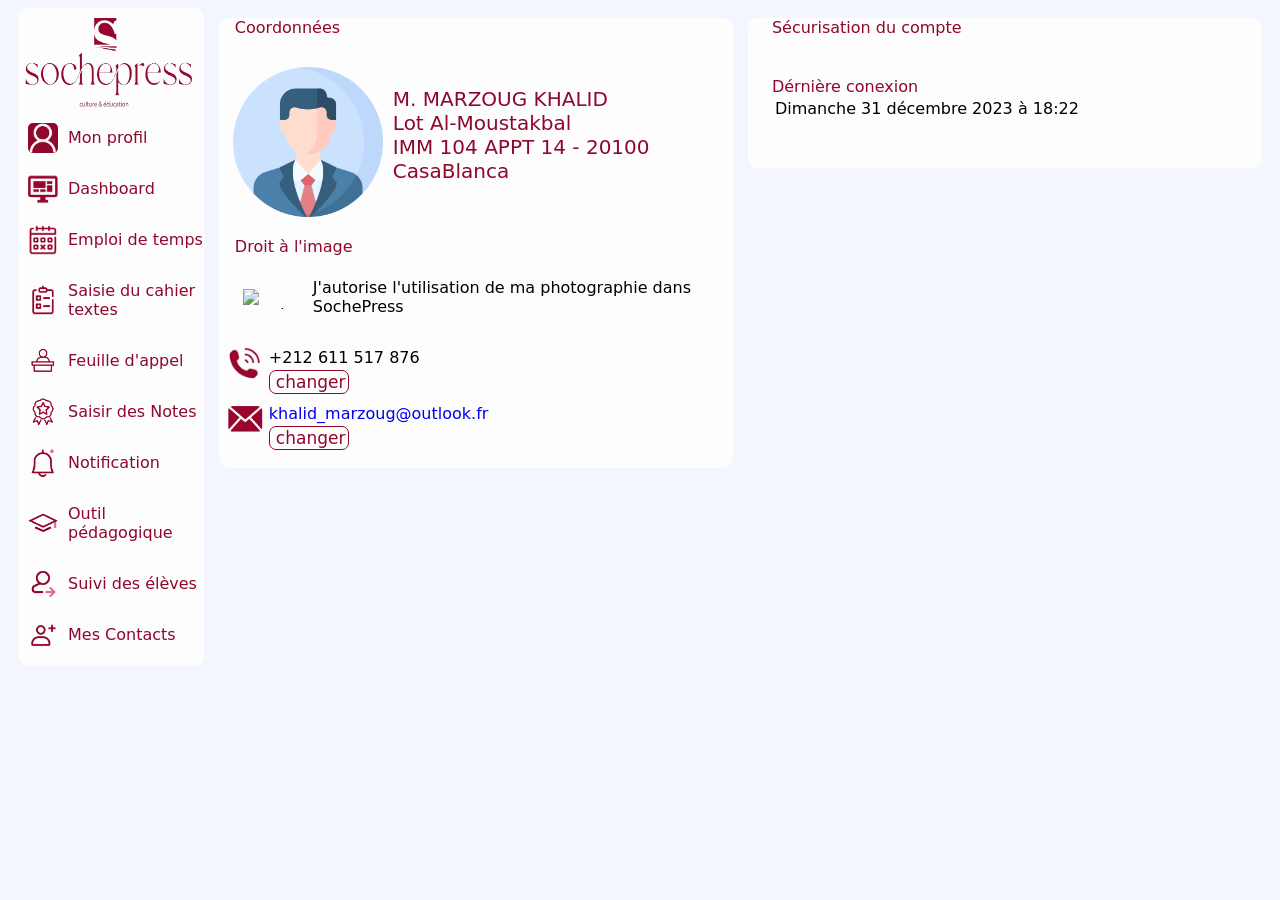
==== sochepress.html @ 2ebf4123 "first commit" ====
<!DOCTYPE html>
<html lang="en">
  <head>
    <meta charset="UTF-8" />
    <meta name="viewport" content="width=device-width, initial-scale=1.0" />
    <link rel="stylesheet" href="sochepress.css" />
    <title>Profil</title>
  </head>
  <body>
    <div class="asidemain">
      <aside>
        <a href="main.html"
          ><img class="logo" src="sochepress-logo.png" alt="Logo"
        /></a>
        <div class="choix">
          <div>
            <img class="box" src="iloveimg-resized/profil1.png" alt="Profil" />
            <a href="sochepress.html"><p>Mon profil</p></a>
          </div>
          <div>
            <img class="box1" src="iloveimg-resized/dash.png" alt="Dashboard" />
            <a href="pages/dashboard.html"><p>Dashboard</p></a>
          </div>
          <div>
            <img class="box1" src="iloveimg-resized/emploi.png" alt="Emploi" />
            <a href="pages/emploi.html"><p>Emploi de temps</p></a>
          </div>
          <div>
            <img class="box1" src="iloveimg-resized/cahier.png" alt="Cahier" />
            <a href="pages/cahier.html"
              ><p>
                Saisie du cahier <br />
                textes
              </p></a
            >
          </div>
          <div>
            <img class="box1" src="iloveimg-resized/appel.png" alt="Lappel" />
            <a href="pages/appel.html"><p>Feuille d'appel</p></a>
          </div>
          <div>
            <img class="box1" src="iloveimg-resized/notes.png" alt="Notes" />
            <a href="pages/notes.html"><p>Saisir des Notes</p></a>
          </div>
          <div>
            <img
              class="box1"
              src="iloveimg-resized/notif.png"
              alt="Notification"
            />
            <a href="pages/notif.html"><p>Notification</p></a>
          </div>
          <div>
            <img class="box1" src="iloveimg-resized/outil.png" alt="Outil" />
            <a href="pages/outil.html"><p>Outil pédagogique</p></a>
          </div>
          <div>
            <img class="box1" src="iloveimg-resized/suivi.png" alt="Suivi" />
            <a href="pages/suivi.html"><p>Suivi des élèves</p></a>
          </div>
          <div>
            <img
              class="box1"
              src="iloveimg-resized/contact.png"
              alt="Contact"
            />
            <a href="pages/contact.html"><p>Mes Contacts</p></a>
          </div>
        </div>
      </aside>
      <main>
        <div class="coordonnees">
          <fieldset class="cord1">
            <legend>Coordonnées</legend>
            <img src="ziko.png" alt="profifProf" />
            <div>
              <p>
                <span style="font-weight: 500">M. MARZOUG KHALID </span><br />
                Lot Al-Moustakbal <br />IMM 104 APPT 14 - 20100 <br />CasaBlanca
              </p>
            </div>
          </fieldset>
          <fieldset class="cord2">
            <legend>Droit à l'image</legend>
            <img src="couche.PNG" alt="couche" />
            <p>J'autorise l'utilisation de ma photographie dans SochePress</p>
          </fieldset>
          <div>
            <img src="tel.png" alt="tel" />
            <div class="tel">
              <p>+212 611 517 876</p>
              <button>changer</button>
            </div>
          </div>
          <div>
            <img src="mail.png" alt="tel" />
            <div class="mail">
              <a href="mailto:khalid_marzoug@outlook.fr"
                ><p>khalid_marzoug@outlook.fr</p></a
              >
              <button>changer</button>
            </div>
          </div>
        </div>
        <div class="securisation">
          <fieldset>
            <legend>Sécurisation du compte</legend>
          </fieldset>
          <fieldset>
            <legend>Dérnière conexion</legend>
            <p class="psecurisation">Dimanche 31 décembre 2023 à 18:22</p>
          </fieldset>
        </div>
      </main>
    </div>
  </body>
</html>
---- sochepress.css ----
body {
  background-color: rgb(243, 246, 255);
}
* {
  font-family: system-ui, -apple-system, BlinkMacSystemFont, "Segoe UI", Roboto,
    Oxygen, Ubuntu, Cantarell, "Open Sans", "Helvetica Neue", sans-serif;
}
.box {
  background-color: rgb(143, 8, 44);
  height: 30px;
  width: 30px;
  border-radius: 5px;
}
aside {
  background-color: rgb(253, 253, 253);
  width: 15%;
  border-radius: 10px;
  display: flex;
  flex-direction: column;
  padding-top: 10px;
  padding-bottom: 6px;
  margin-left: 10px;
}
.logo {
  width: 90%;
  height: 90px;
  position: relative;
  left: 7px;
}
.choix {
  display: flex;
  flex-direction: column;
  align-items: start;
}
.choix div {
  display: flex;
  align-items: center;
  margin-left: 10px;
}
.choix div .box1 {
  height: 30px;
  width: 30px;
}
.choix div p {
  color: rgb(143, 8, 44);
  margin-left: 10px;
}
.choix div p:hover {
  color: rgb(216, 126, 196);
}
a {
  text-decoration: none;
}

.asidemain {
  display: flex;
  gap: 15px;
}
main {
  display: flex;
  gap: 15px;
  width: 85%;
}
legend {
  color: rgb(143, 8, 44);
}
.coordonnees {
  background-color: rgb(253, 253, 253);
  border-radius: 10px;
  width: 50%;
  display: flex;
  flex-direction: column;
  height: 450px;
  margin-top: 10px;
}
.coordonnees .cord1 {
  border: none;
  display: flex;
  padding-top: 30px;
  padding-bottom: 20px;
}
.coordonnees .cord1 img {
  height: 150px;
}
.coordonnees .cord1 div {
  display: flex;
  flex-direction: column;
}
.coordonnees .cord1 p {
  font-size: 20px;
  margin-left: 10px;
  color: rgb(143, 8, 44);
}
.coordonnees .cord2 {
  border: none;
  display: flex;
  align-items: center;
}
.coordonnees .cord2 img {
  height: 20px;
  position: relative;
  top: 2px;
  padding-left: 10px;
}
.coordonnees .cord2 p {
  margin-left: 7px;
}
.coordonnees div {
  display: flex;
}
.coordonnees div .tel {
  display: flex;
  flex-direction: column;
  justify-content: start;
  margin-left: 10px;
  line-height: 0px;
}
.coordonnees div .mail {
  display: flex;
  flex-direction: column;
  justify-content: start;
  margin-left: 10px;
  line-height: 0px;
}
.coordonnees div img {
  width: 40px;
  height: 40px;
  position: relative;
  left: 6px;
}
button {
  width: 80px;
  border-radius: 7px;
  border-color: rgb(143, 8, 44);
  color: rgb(143, 8, 44);
  background-color: rgb(253, 253, 253);
  border: 1px solid;
  font-size: 17px;
  position: relative;
  bottom: 4px;
}
button:hover {
  background-color: rgb(241, 213, 235);
  cursor: pointer;
}
.securisation {
  background-color: rgb(253, 253, 253);
  border-radius: 10px;
  width: 50%;
  height: 150px;
  margin-top: 10px;
  margin-right: 10px;
}
.securisation fieldset {
  border: none;
  padding: 20px;
}
.securisation fieldset p {
  position: relative;
  bottom: 33px;
  left: 5px;
}
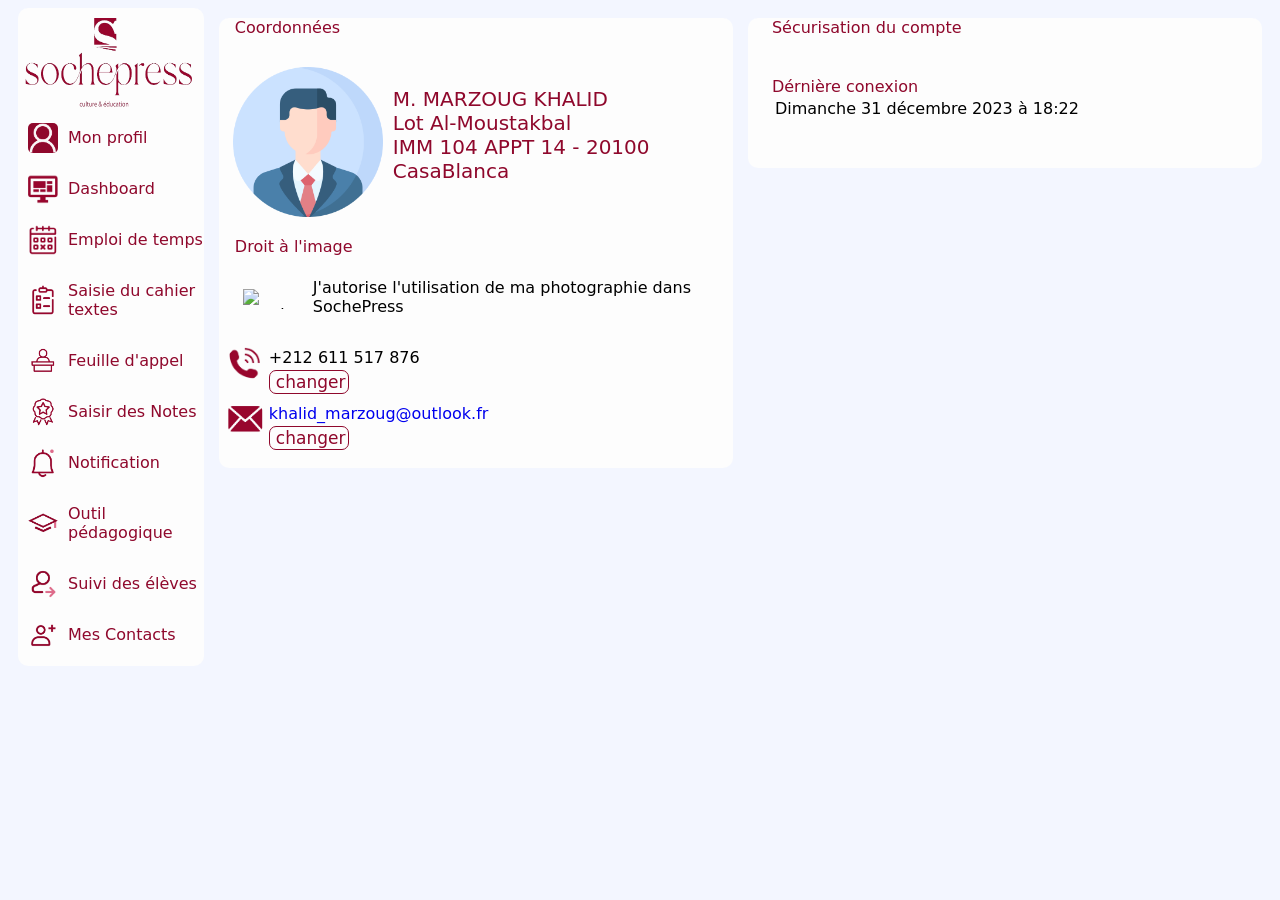
==== commit e5fa1132: "r1" ====
--- a/sochepress.html
+++ b/sochepress.html
@@ -9,7 +9,7 @@
   <body>
     <div class="asidemain">
       <aside>
-        <a href="main.html"
+        <a href="index.html"
           ><img class="logo" src="sochepress-logo.png" alt="Logo"
         /></a>
         <div class="choix">
